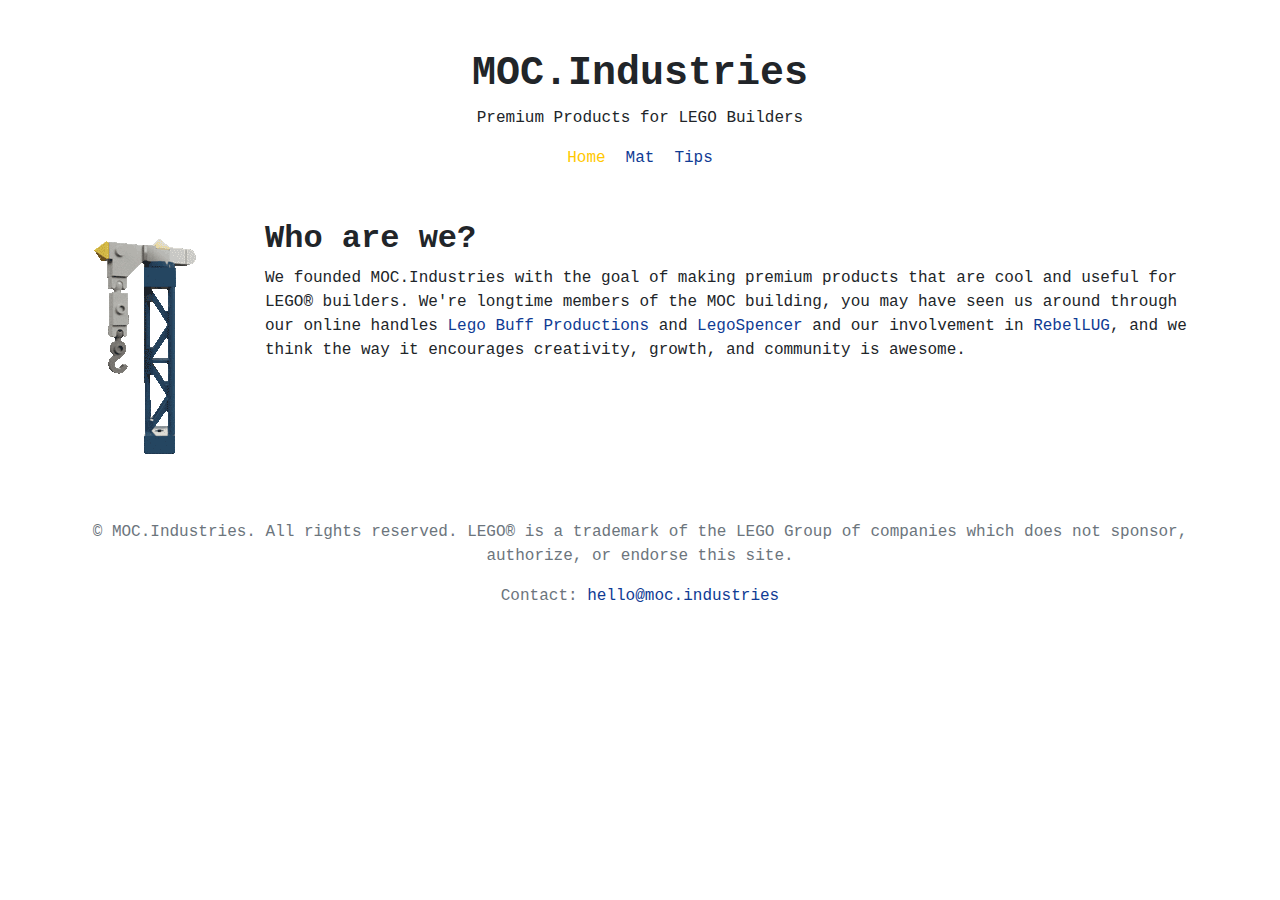
==== index.html @ 2d50b667 "updated index" ====
<!DOCTYPE html> 
<head>
	<title>MOC.Industries</title>
	<meta name="viewport" content="width=device-width, initial-scale=1">
	<link rel="stylesheet" href="https://cdn.jsdelivr.net/npm/bootstrap@4.3.1/dist/css/bootstrap.min.css" integrity="sha384-ggOyR0iXCbMQv3Xipma34MD+dH/1fQ784/j6cY/iJTQUOhcWr7x9JvoRxT2MZw1T" crossorigin="anonymous">
	<link rel="stylesheet" href="style.css">
	<link rel="icon" type="image/x-icon" href="images/favicon.png">
	<meta charset="utf-8">
</head>
<body>
	<div class="container header">
		<h1>MOC.Industries</h1>
		<p>Premium Products for LEGO Builders</p>
		<ul class="row nav">
			<!--need to remove html from here once development done -->
			<li><a href="index.html" class="active">Home</a></li>
			<li><a href="mat.html">Mat</a></li>
			<li><a href="tips.html">Tips</a></li>
		</ul>
	</div>
	<div class="container">
		<div class="row">
			<div class="col-md-auto text-center">
				<img src="images/crane01.gif" alt="MOC.Industries Lego Crane gif">
			</div>
			<div class="col">
				<h2>Who are we?</h2>
				<p>We founded MOC.Industries with the goal of making premium products that are cool and useful for LEGO® builders. We're longtime members of the MOC building, you may have seen us around through our online handles <a href="https://youtube.com/legobuff68">Lego Buff Productions</a> and <a href="https://youtube.com/legospencer11">LegoSpencer</a> and our involvement in <a href="https://rebellug.com">RebelLUG</a>, and we think the way it encourages creativity, growth, and community is awesome.</p>
			</div>
		</div>
	</div>
	<footer class="footer">
	<div class="container">
		<p class="text-muted">© MOC.Industries. All rights reserved. LEGO® is a trademark of the LEGO Group of companies which does not sponsor, authorize, or endorse this site.</p>
		<p class="text-muted">Contact: <a href="mailto:hello@moc.industries">hello@moc.industries</a></p>
	</div>
	</footer>
	<script src="https://code.jquery.com/jquery-3.3.1.slim.min.js" integrity="sha384-q8i/X+965DzO0rT7abK41JStQIAqVgRVzpbzo5smXKp4YfRvH+8abtTE1Pi6jizo" crossorigin="anonymous"></script>
	<script src="https://cdn.jsdelivr.net/npm/popper.js@1.14.7/dist/umd/popper.min.js" integrity="sha384-UO2eT0CpHqdSJQ6hJty5KVphtPhzWj9WO1clHTMGa3JDZwrnQq4sF86dIHNDz0W1" crossorigin="anonymous"></script>
	<script src="https://cdn.jsdelivr.net/npm/bootstrap@4.3.1/dist/js/bootstrap.min.js" integrity="sha384-JjSmVgyd0p3pXB1rRibZUAYoIIy6OrQ6VrjIEaFf/nJGzIxFDsf4x0xIM+B07jRM" crossorigin="anonymous"></script>
 </body>
---- style.css ----
:root {
	--blue: #0f3b94;
	--yellow: #ffc800;
}

body {
	font-family: 'Courier New', monospace;
}
h1, h2, h3, h4, h5, h6 {
	font-weight: 700;
}
.header {
	width: 100%;
	text-align: center;
	padding: 50px;
}
.content {
	height: 100vh;
	width: 100%;
	display: flex;
	align-items: center;
	flex-direction: column;
}
.product {
	height: 100%;
}
.product .slideshow img {
	width: 100%;
}
a {
	color: var(--blue);
}
a:hover {
	color: var(--yellow);
}
.footer {
	text-align: center;
	margin: 50px;
}
.nav {
	justify-content: center;
	list-style-type: none;
	padding: 0;
}
.nav li {
	margin: 0 10px 0 10px;
}

.hidden {
	visibility: hidden;
}

::-moz-selection { /* Code for Firefox */
	color: var(--yellow);
	background: var(--blue);
}

::selection {
	color: var(--yellow);
	background: var(--blue);
}
.active {
	color: var(--yellow);
}
.tips img {
	width: 100%;
	max-width: 500px;
}
.share {
	color: var(--blue);
}
.share:hover {
	color: var(--yellow);
	text-decoration: underline;
	cursor: pointer;
}
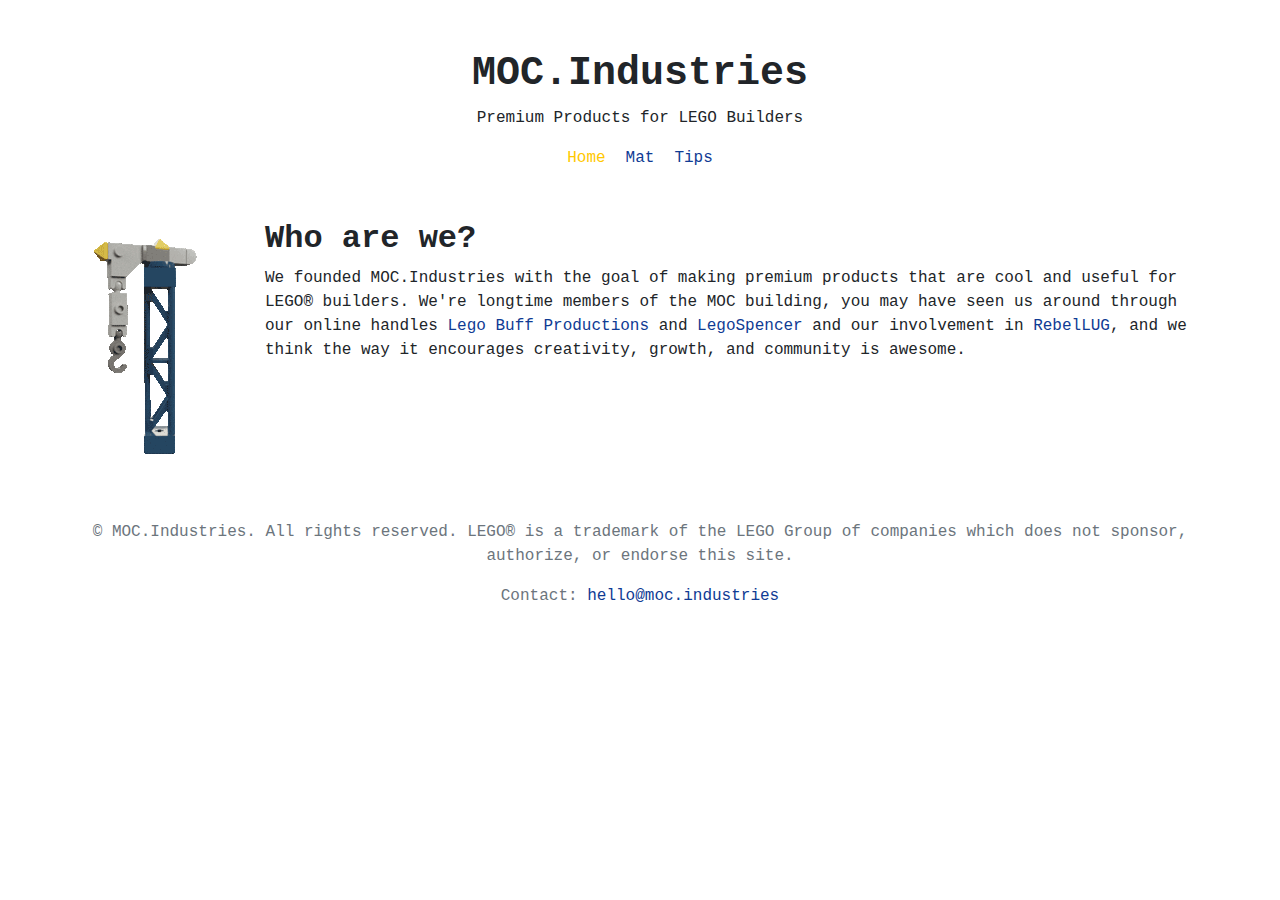
==== commit cc2955d3: "beautiful lil alert indicating copied text" ====
--- a/index.html
+++ b/index.html
@@ -6,6 +6,16 @@
 	<link rel="stylesheet" href="style.css">
 	<link rel="icon" type="image/x-icon" href="images/favicon.png">
 	<meta charset="utf-8">
+
+	<!-- Global site tag (gtag.js) - Google Analytics -->
+	<script async src="https://www.googletagmanager.com/gtag/js?id=G-7RX75QEBY7"></script>
+	<script>
+	  window.dataLayer = window.dataLayer || [];
+	  function gtag(){dataLayer.push(arguments);}
+	  gtag('js', new Date());
+
+	  gtag('config', 'G-7RX75QEBY7');
+	</script>
 </head>
 <body>
 	<div class="container header">
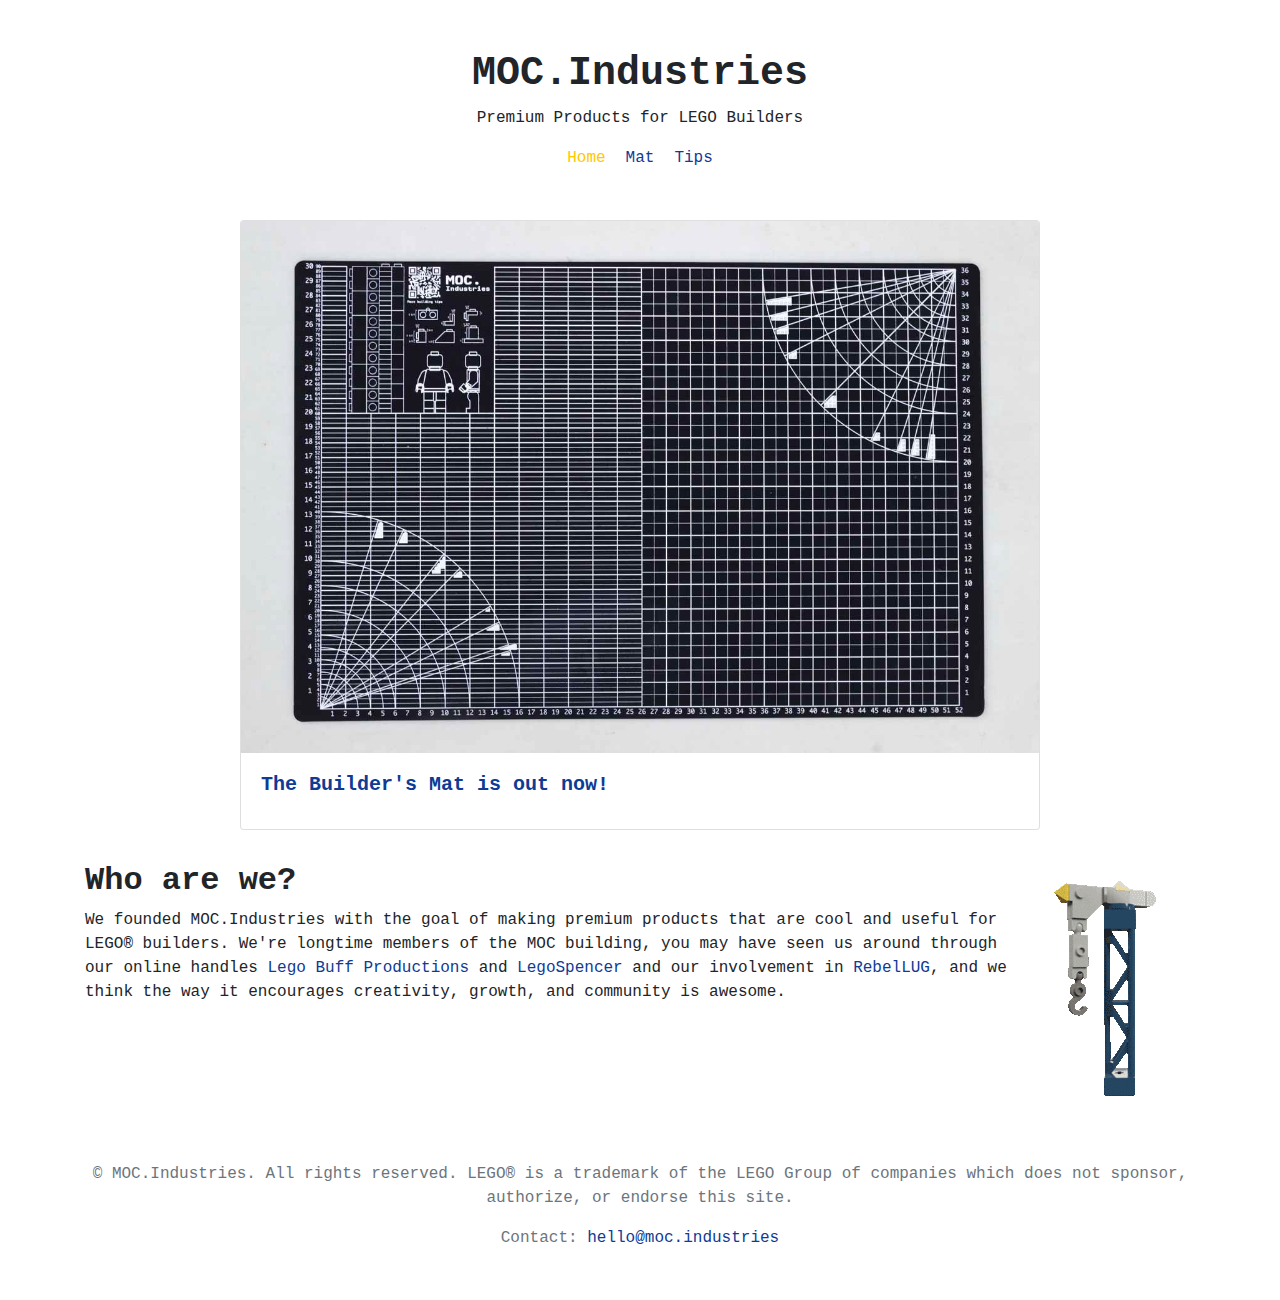
==== commit eb328a8b: "wow beautiful" ====
--- a/index.html
+++ b/index.html
@@ -29,13 +29,21 @@
 		</ul>
 	</div>
 	<div class="container">
-		<div class="row">
-			<div class="col-md-auto text-center">
-				<img src="images/crane01.gif" alt="MOC.Industries Lego Crane gif">
+		<div class="row article justify-content-center">
+			<div class="card mb-3" style="max-width: 800px;">
+				<a href="mat"><img class="card-img-top" src="images/products/mat/builders_mat02.jpg" alt="Card image cap"></a>
+				<div class="card-body">
+					<h5 class="card-title"><a href="mat">The Builder's Mat is out now!</a></h5>
+				</div>
 			</div>
+		</div>
+		<div class="row article">
 			<div class="col">
 				<h2>Who are we?</h2>
 				<p>We founded MOC.Industries with the goal of making premium products that are cool and useful for LEGO® builders. We're longtime members of the MOC building, you may have seen us around through our online handles <a href="https://youtube.com/legobuff68">Lego Buff Productions</a> and <a href="https://youtube.com/legospencer11">LegoSpencer</a> and our involvement in <a href="https://rebellug.com">RebelLUG</a>, and we think the way it encourages creativity, growth, and community is awesome.</p>
+			</div>
+			<div class="col-md-auto text-center">
+				<img src="images/crane01.gif" alt="MOC.Industries Lego Crane gif">
 			</div>
 		</div>
 	</div>
--- a/style.css
+++ b/style.css
@@ -74,3 +74,6 @@
 	text-decoration: underline;
 	cursor: pointer;
 }
+.article {
+	margin-bottom: 16px;
+}
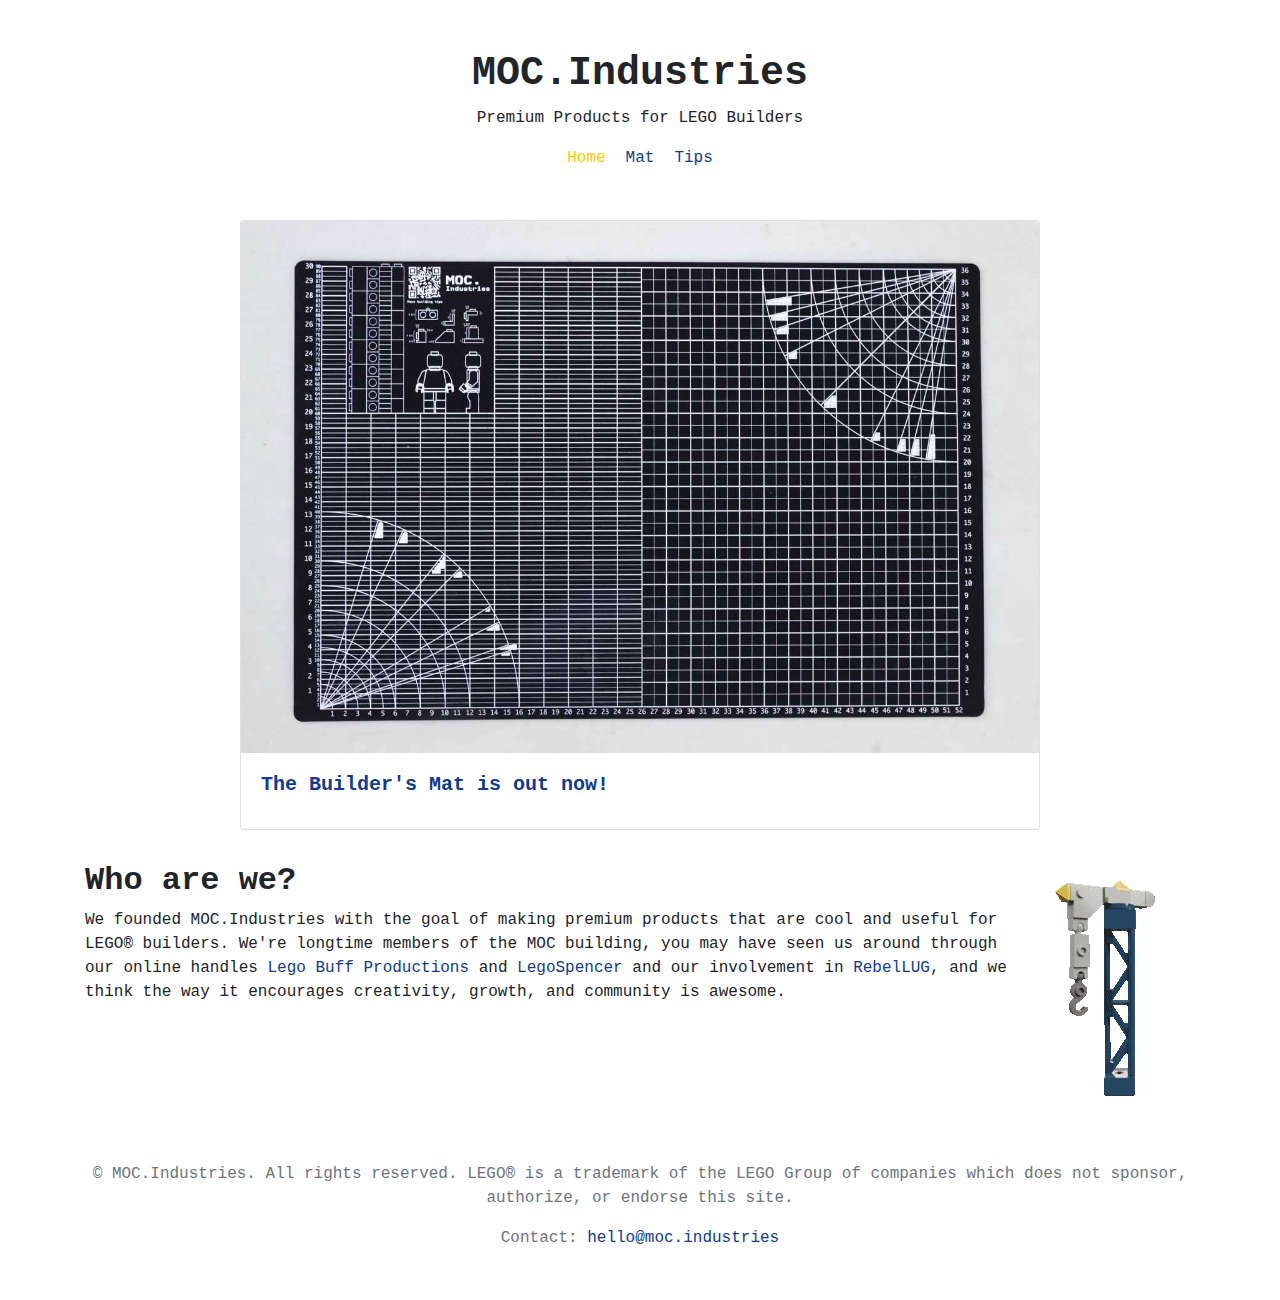
==== commit 48459676: "remove .html" ====
--- a/index.html
+++ b/index.html
@@ -23,9 +23,9 @@
 		<p>Premium Products for LEGO Builders</p>
 		<ul class="row nav">
 			<!--need to remove html from here once development done -->
-			<li><a href="index.html" class="active">Home</a></li>
-			<li><a href="mat.html">Mat</a></li>
-			<li><a href="tips.html">Tips</a></li>
+			<li><a href="index" class="active">Home</a></li>
+			<li><a href="mat">Mat</a></li>
+			<li><a href="tips">Tips</a></li>
 		</ul>
 	</div>
 	<div class="container">
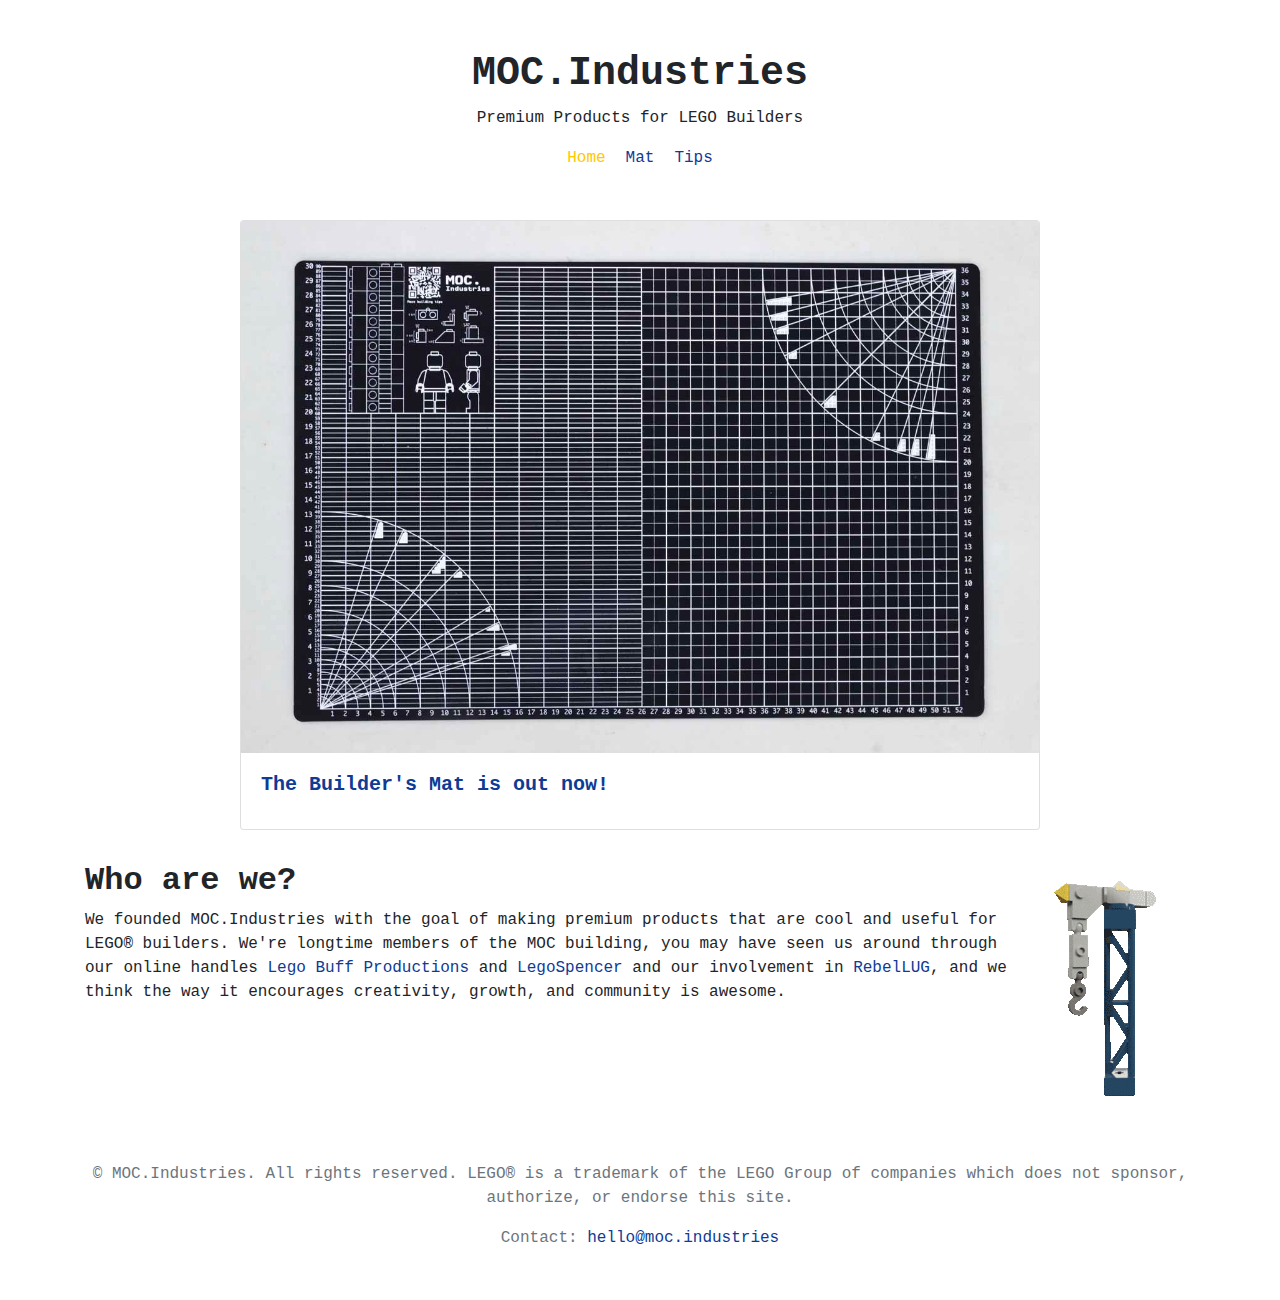
==== commit f92e76e0: "right urls" ====
--- a/index.html
+++ b/index.html
@@ -23,7 +23,7 @@
 		<p>Premium Products for LEGO Builders</p>
 		<ul class="row nav">
 			<!--need to remove html from here once development done -->
-			<li><a href="index" class="active">Home</a></li>
+			<li><a href="/" class="active">Home</a></li>
 			<li><a href="mat">Mat</a></li>
 			<li><a href="tips">Tips</a></li>
 		</ul>
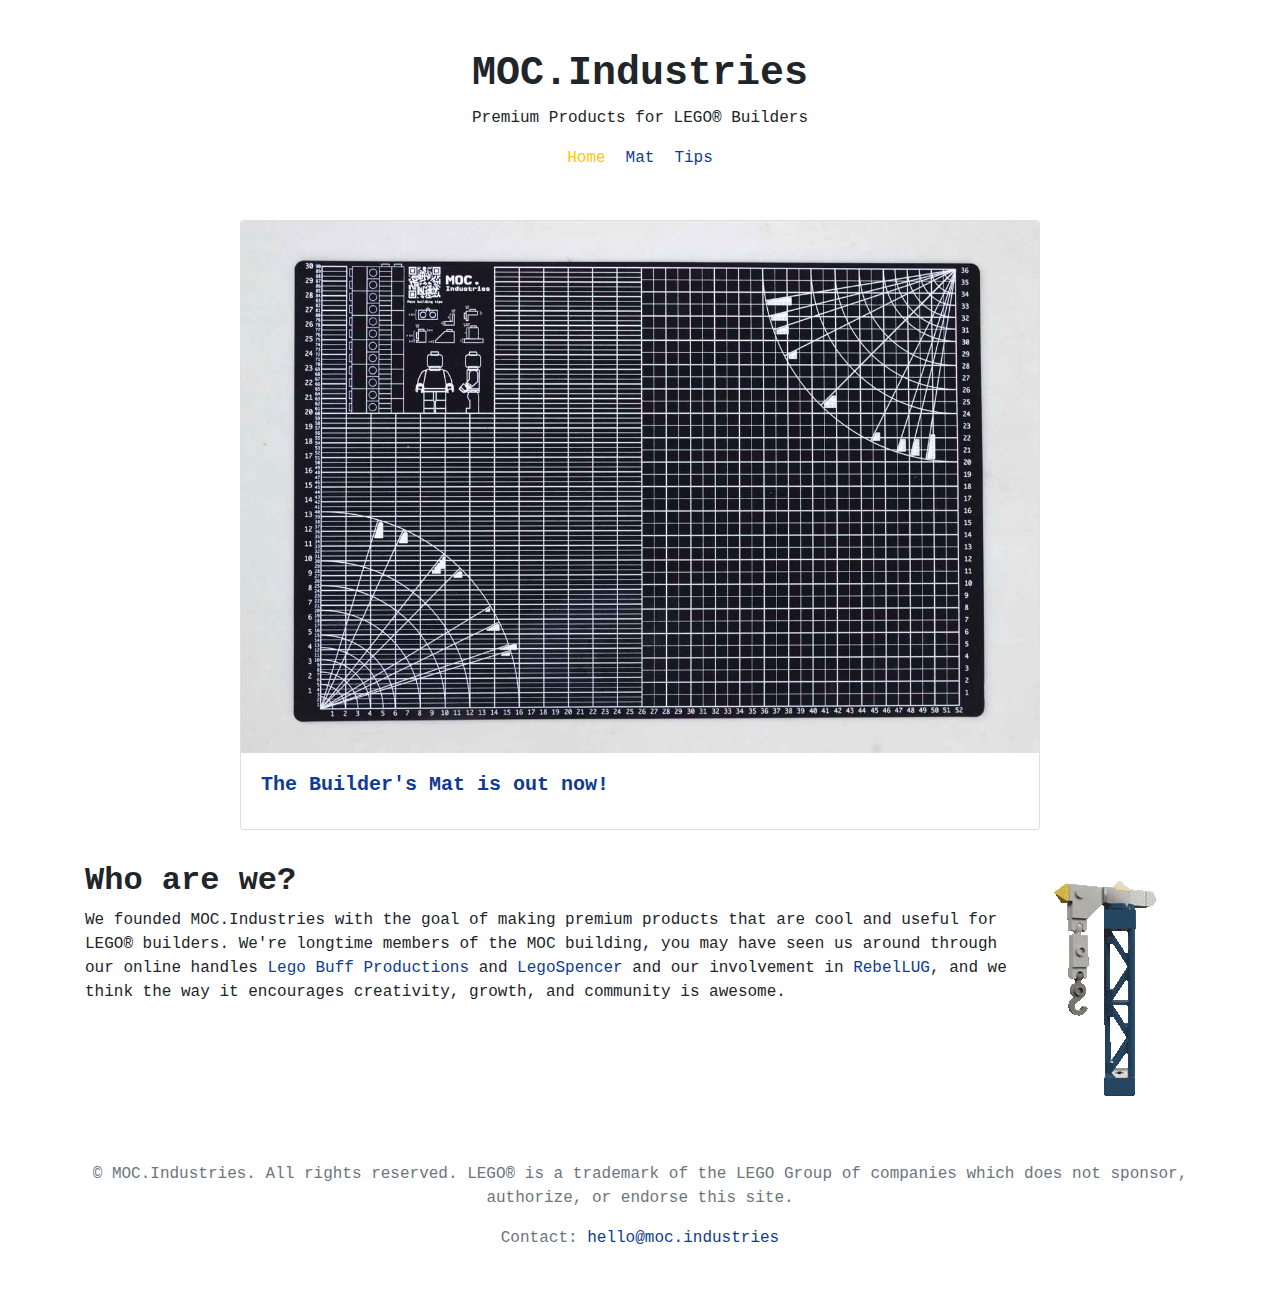
==== commit f9ed4439: "copyright icon with lego name" ====
--- a/index.html
+++ b/index.html
@@ -20,7 +20,7 @@
 <body>
 	<div class="container header">
 		<h1>MOC.Industries</h1>
-		<p>Premium Products for LEGO Builders</p>
+		<p>Premium Products for LEGO® Builders</p>
 		<ul class="row nav">
 			<!--need to remove html from here once development done -->
 			<li><a href="/" class="active">Home</a></li>
--- a/style.css
+++ b/style.css
@@ -77,3 +77,14 @@
 .article {
 	margin-bottom: 16px;
 }
+.img-container {
+  display: flex;
+  flex-direction: column;
+}
+.img-container section:first-child {
+  display: flex;
+  align-items: flex-start; /* new */
+}
+.img-container img {
+  height: auto;
+}
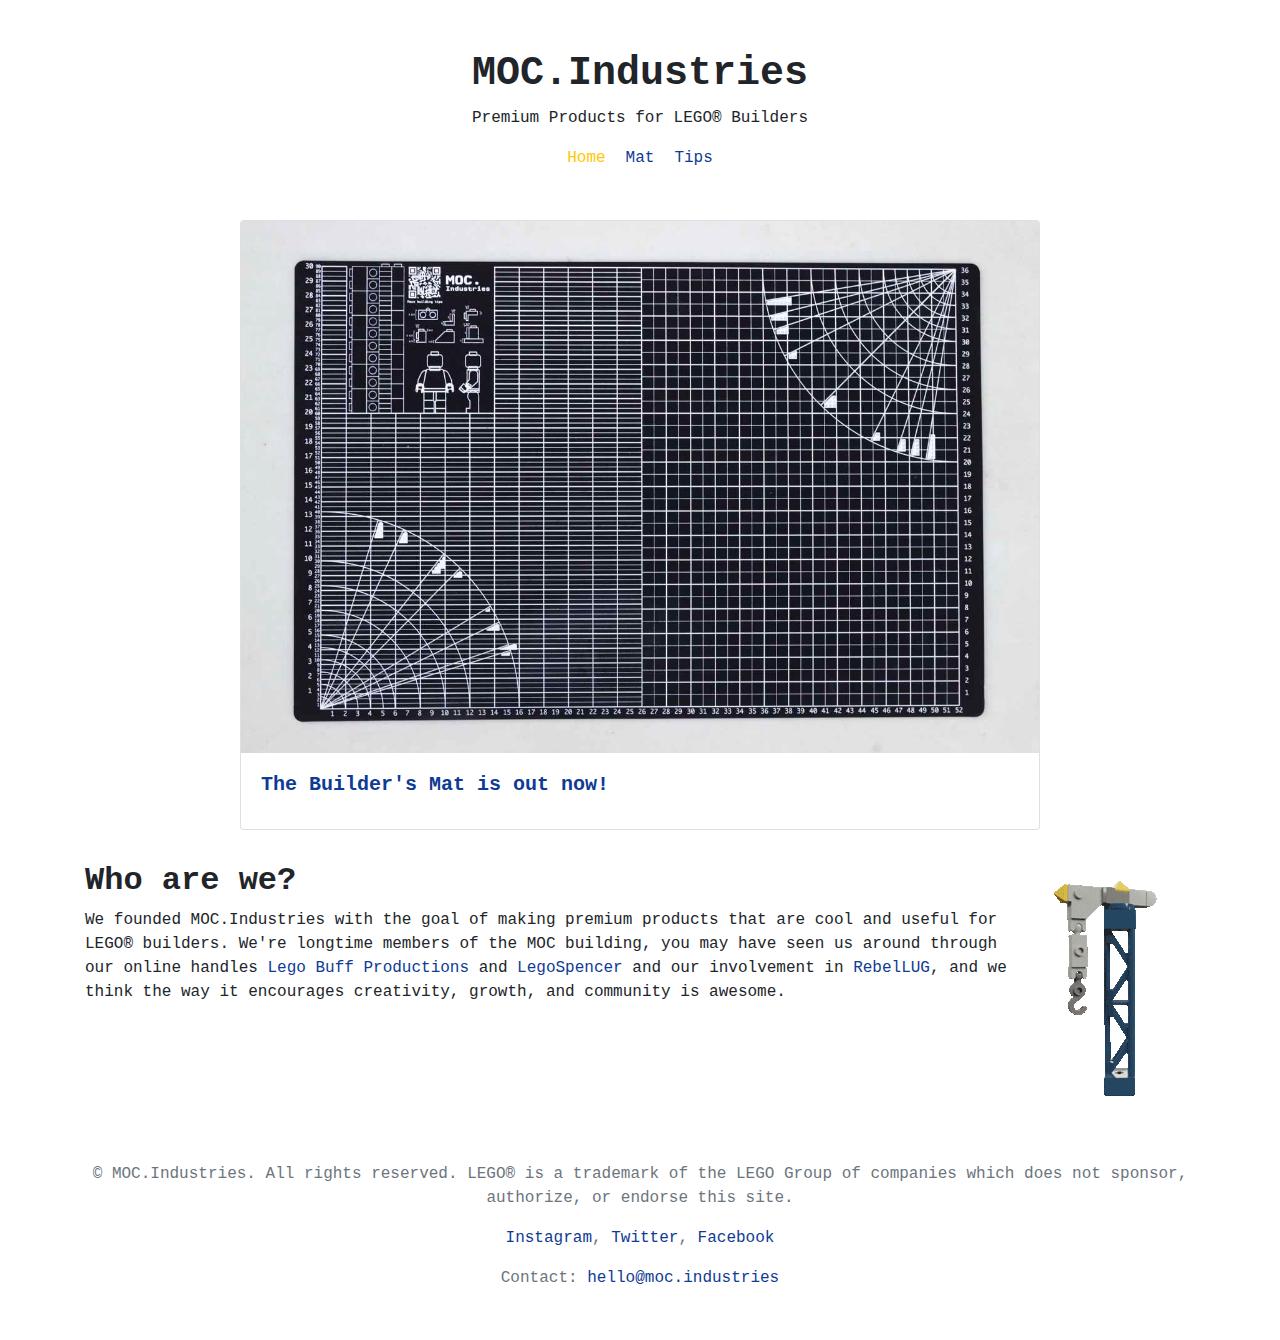
==== commit 25946045: "socials" ====
--- a/index.html
+++ b/index.html
@@ -50,6 +50,7 @@
 	<footer class="footer">
 	<div class="container">
 		<p class="text-muted">© MOC.Industries. All rights reserved. LEGO® is a trademark of the LEGO Group of companies which does not sponsor, authorize, or endorse this site.</p>
+		<p class="text-muted"><a href="https://instagram.com/moc.industries">Instagram</a>, <a href="https://twitter.com/mocindustries">Twitter</a>, <a href="https://www.facebook.com/MOC.IndustriesFB/">Facebook</a></p>
 		<p class="text-muted">Contact: <a href="mailto:hello@moc.industries">hello@moc.industries</a></p>
 	</div>
 	</footer>
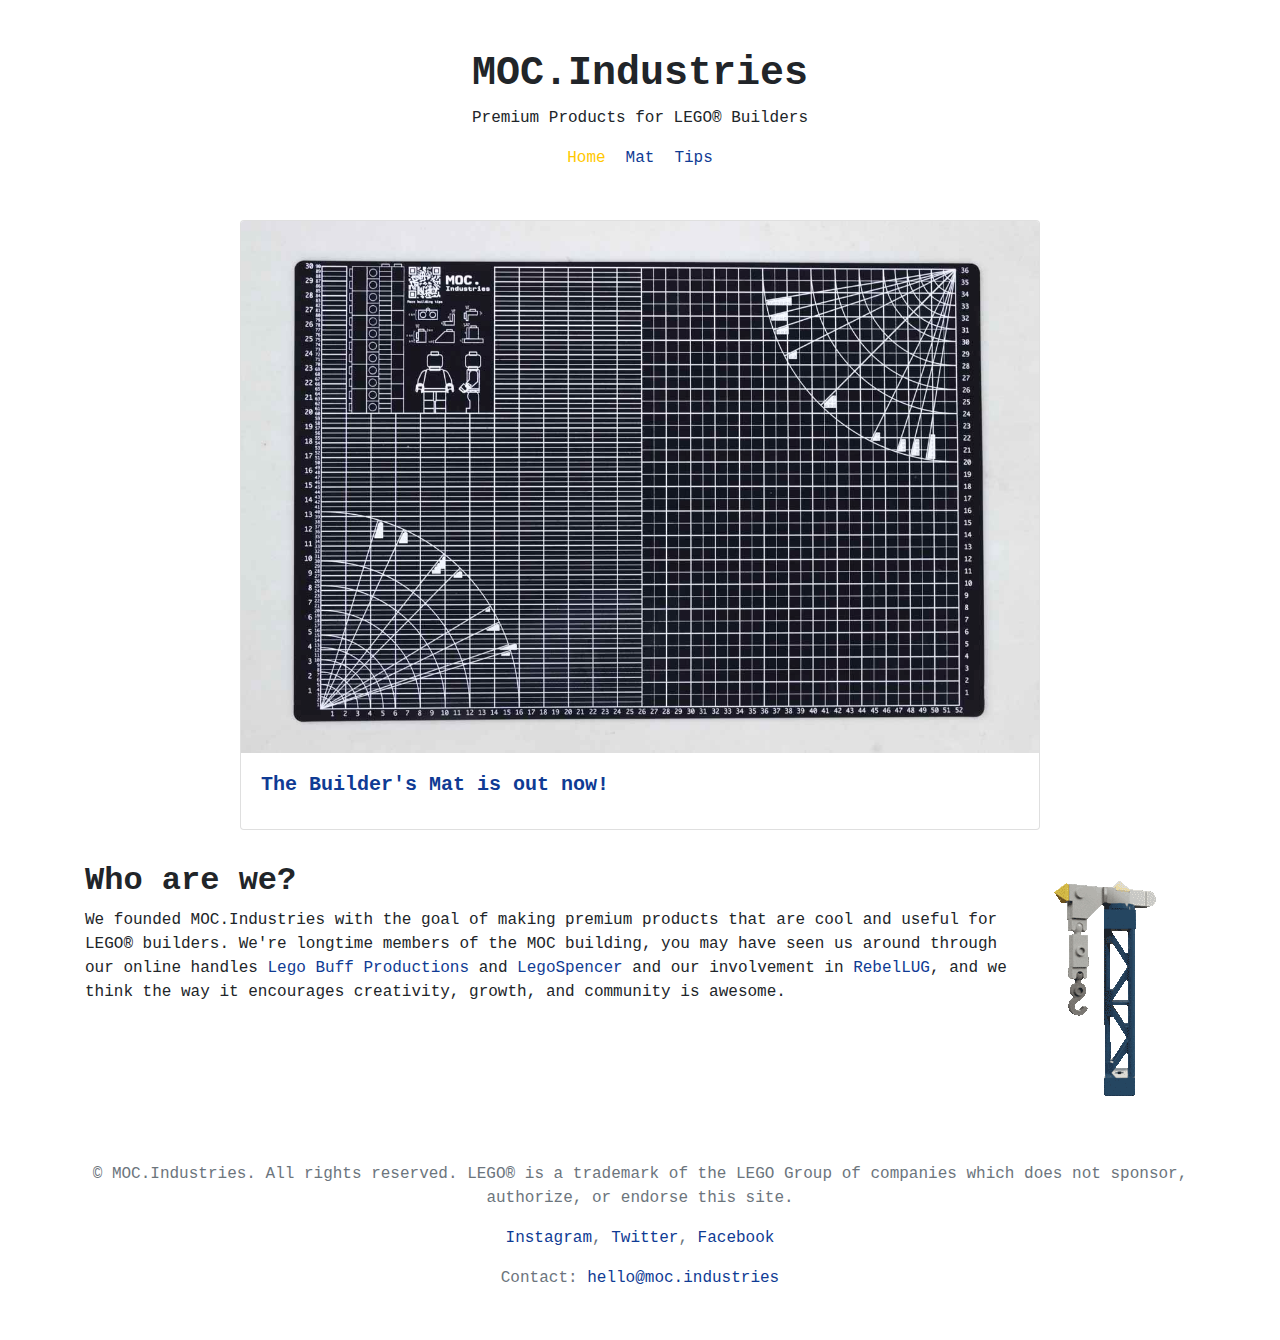
==== commit 299c25c1: "I am devious and want to rank up my own website" ====
--- a/index.html
+++ b/index.html
@@ -40,7 +40,7 @@
 		<div class="row article">
 			<div class="col">
 				<h2>Who are we?</h2>
-				<p>We founded MOC.Industries with the goal of making premium products that are cool and useful for LEGO® builders. We're longtime members of the MOC building, you may have seen us around through our online handles <a href="https://youtube.com/legobuff68">Lego Buff Productions</a> and <a href="https://youtube.com/legospencer11">LegoSpencer</a> and our involvement in <a href="https://rebellug.com">RebelLUG</a>, and we think the way it encourages creativity, growth, and community is awesome.</p>
+				<p>We founded MOC.Industries with the goal of making premium products that are cool and useful for LEGO® builders. We're longtime members of the MOC building, you may have seen us around through our online handles <a href="https://youtube.com/legobuff68">Lego Buff Productions</a> and <a href="https://spencerhubert.info/lego">LegoSpencer</a> and our involvement in <a href="https://rebellug.com">RebelLUG</a>, and we think the way it encourages creativity, growth, and community is awesome.</p>
 			</div>
 			<div class="col-md-auto text-center">
 				<img src="images/crane01.gif" alt="MOC.Industries Lego Crane gif">
